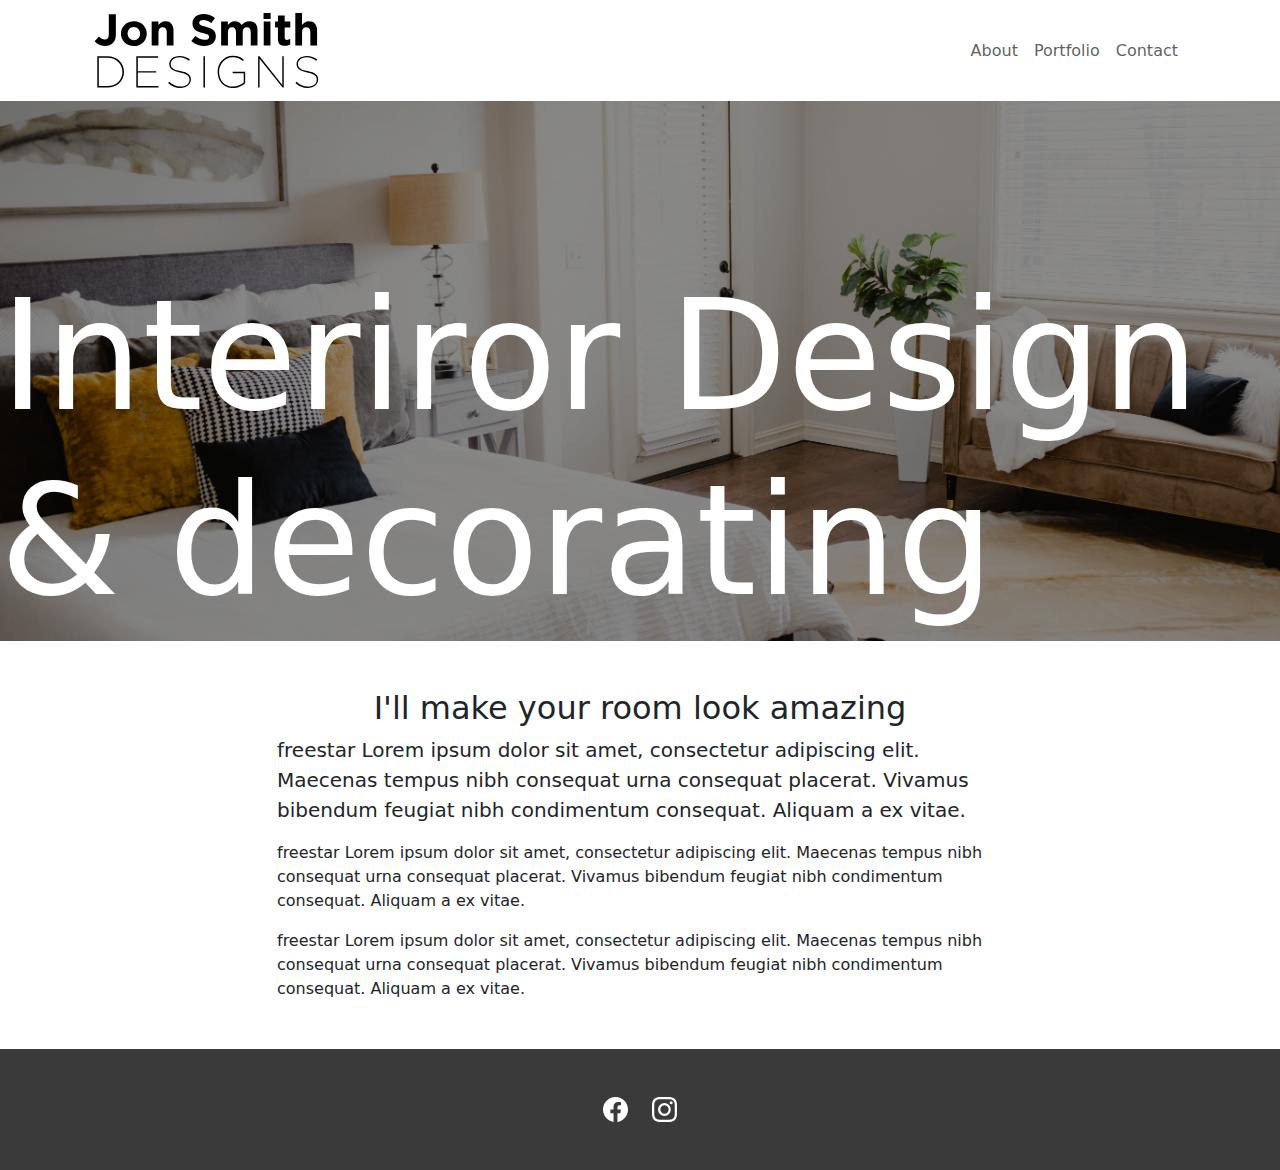
==== index.html @ 22bed63c "testing" ====
<!DOCTYPE html>
<html lang="en">
<head>
<!-- Required meta tags -->
        <meta charset="UTF-8">
        <meta name="viewport" content="width=device-width, initial-scale=1">
<!-- Bootstrap CSS -->
        <link href="https://cdn.jsdelivr.net/npm/bootstrap@5.0.1/dist/css/bootstrap.min.css"
        rel="stylesheet" integrity="sha384-+0n0xVW2eSR5OomGNYDnhzAbDsOXxcvSN1TPprVMTNDbiYZCxYbOOl7+AMvyTG2x"
        crossorigin="anonymous">
        <link rel="stylesheet" type="text/css" href="bootstrap.min.css">
        <link href="custom.css" rel="stylesheet" >
        
        <title>Portfolio | Jon Smith Designs</title>
</head>
<body>
    <div class="container">
    <nav class="navbar navbar-expand-lg navbar-light">
        <div class="container">
            <a class="navbar-brand" href="index-starter.html">
            <img src="jon-smith-title.svg" width="225" height="75" alt="logo for Jon Smith Designs">
        <span class="d-none">Jon Smith Designs</span>
        </a>
        <button
        class="navbar-toggler"
        type="button"
        data-bs-toggle="collapse"
        data-bs-target="#navbarNav"
        aria-controls="navbarNav"
        aria-expanded="false"
        aria-label="Toggle Navigation"
        >
        <span class="navbar-toggler-icon"></span>
        </button>
        <div class="collapse navbar-collapse" id="navbarNav">
            <ul class="navbar-nav ms-auto text-center">
                <li class="nav-item">
                    <a href="about.html" class="nav-link">About</a>
                </li>

                <li class="nav-item">
                    <a href="portfolio.html" class="nav-link">Portfolio</a>
                </li>
                <li class="nav-item">
                    <a href="contact.html" class="nav-link">Contact</a>
                </li>
            </ul>
    </div>
    </nav>
    </div>
<main>
    <header style="background-image: url('index-image.jpg')">
        <div class="color-overlay d-flex justify-content-center align-items-end"> 
             <h1 class="sheet">Interiror Design & decorating</h1>
         </div>
    </header>
    <div class="singleCol mx-auto my-5">
        <div class="container">
            <h2 class="text-center">I'll make your room look amazing</h2>
            <p class="lead">
               freestar Lorem ipsum dolor sit amet, consectetur adipiscing elit. Maecenas tempus nibh consequat urna consequat placerat. Vivamus bibendum feugiat nibh condimentum consequat. Aliquam a ex vitae.
        </p>
        <p>
             freestar Lorem ipsum dolor sit amet, consectetur adipiscing elit. Maecenas tempus nibh consequat urna consequat placerat. Vivamus bibendum feugiat nibh condimentum consequat. Aliquam a ex vitae.
        </p>
        <p>
             freestar Lorem ipsum dolor sit amet, consectetur adipiscing elit. Maecenas tempus nibh consequat urna consequat placerat. Vivamus bibendum feugiat nibh condimentum consequat. Aliquam a ex vitae.
        </p>
        </div>
        
    </div>
</main>
<footer class="py-5">
    <div class="d-flex flex-row justify-content-center">
        <a href="http://aaronhoyt.com/gfy.asp" class="me-4">
            <svg xmlns="http://www.w3.org/2000/svg" width="25" height="25" fill="currentColor" class="bi bi-facebook" viewBox="0 0 16 16">
            <path d="M16 8.049c0-4.446-3.582-8.05-8-8.05C3.58 0-.002 3.603-.002 8.05c0 4.017 2.926 7.347 6.75 7.951v-5.625h-2.03V8.05H6.75V6.275c0-2.017 1.195-3.131 3.022-3.131.876 0 1.791.157 1.791.157v1.98h-1.009c-.993 0-1.303.621-1.303 1.258v1.51h2.218l-.354 2.326H9.25V16c3.824-.604 6.75-3.934 6.75-7.951z"/>
            </svg>
        </a>
        <a href="http://aaronhoyt.com/gfy.asp">
            <svg xmlns="http://www.w3.org/2000/svg" width="25" height="25" fill="currentColor" class="bi bi-instagram" viewBox="0 0 16 16">
            <path d="M8 0C5.829 0 5.556.01 4.703.048 3.85.088 3.269.222 2.76.42a3.917 3.917 0 0 0-1.417.923A3.927 3.927 0 0 0 .42 2.76C.222 3.268.087 3.85.048 4.7.01 5.555 0 5.827 0 8.001c0 2.172.01 2.444.048 3.297.04.852.174 1.433.372 1.942.205.526.478.972.923 1.417.444.445.89.719 1.416.923.51.198 1.09.333 1.942.372C5.555 15.99 5.827 16 8 16s2.444-.01 3.298-.048c.851-.04 1.434-.174 1.943-.372a3.916 3.916 0 0 0 1.416-.923c.445-.445.718-.891.923-1.417.197-.509.332-1.09.372-1.942C15.99 10.445 16 10.173 16 8s-.01-2.445-.048-3.299c-.04-.851-.175-1.433-.372-1.941a3.926 3.926 0 0 0-.923-1.417A3.911 3.911 0 0 0 13.24.42c-.51-.198-1.092-.333-1.943-.372C10.443.01 10.172 0 7.998 0h.003zm-.717 1.442h.718c2.136 0 2.389.007 3.232.046.78.035 1.204.166 1.486.275.373.145.64.319.92.599.28.28.453.546.598.92.11.281.24.705.275 1.485.039.843.047 1.096.047 3.231s-.008 2.389-.047 3.232c-.035.78-.166 1.203-.275 1.485a2.47 2.47 0 0 1-.599.919c-.28.28-.546.453-.92.598-.28.11-.704.24-1.485.276-.843.038-1.096.047-3.232.047s-2.39-.009-3.233-.047c-.78-.036-1.203-.166-1.485-.276a2.478 2.478 0 0 1-.92-.598 2.48 2.48 0 0 1-.6-.92c-.109-.281-.24-.705-.275-1.485-.038-.843-.046-1.096-.046-3.233 0-2.136.008-2.388.046-3.231.036-.78.166-1.204.276-1.486.145-.373.319-.64.599-.92.28-.28.546-.453.92-.598.282-.11.705-.24 1.485-.276.738-.034 1.024-.044 2.515-.045v.002zm4.988 1.328a.96.96 0 1 0 0 1.92.96.96 0 0 0 0-1.92zm-4.27 1.122a4.109 4.109 0 1 0 0 8.217 4.109 4.109 0 0 0 0-8.217zm0 1.441a2.667 2.667 0 1 1 0 5.334 2.667 2.667 0 0 1 0-5.334z"/>
</svg>
        </a>
    </div>
</footer>


<script src="https://cdn.jsdelivr.net/npm/bootstrap@5.0.1/dist/js/bootstrap.bundle.min.js"
integrity="sha384-gtEjrD/SeCtmISkJkNUaaKMoLD0//ElJ19smozuHV6z3Iehds+3Ulb9Bn9Plx0x4"
crossorigin="anonymous"></script>

</body>
</html>
---- custom.css ----
header{
 background: no-repeat center center;
 background-size: cover;
 color: white;	
}

.color-overlay{
	background-color: rgba(0, 0, 0, 0.4);
	min-height: 60vh;
}
.sheet{
	font-size: 12vw;

}

.singleCol{
	max-width: 750px;

}
.btn-outline-dark{
	background-color: #C60000;
}
.btn-outline-dark:hover{
	background-color: #FF3939;
	color: #FF6464;
}
footer{
	background-color: #3a3a3a;


}
footer a{
	color: white;
}
footer a:hover{
	color: #dfdfdf;
}
@media (max-width: 767.98px){
	.color-overlay{
		min-height: 30vh;
	}
}
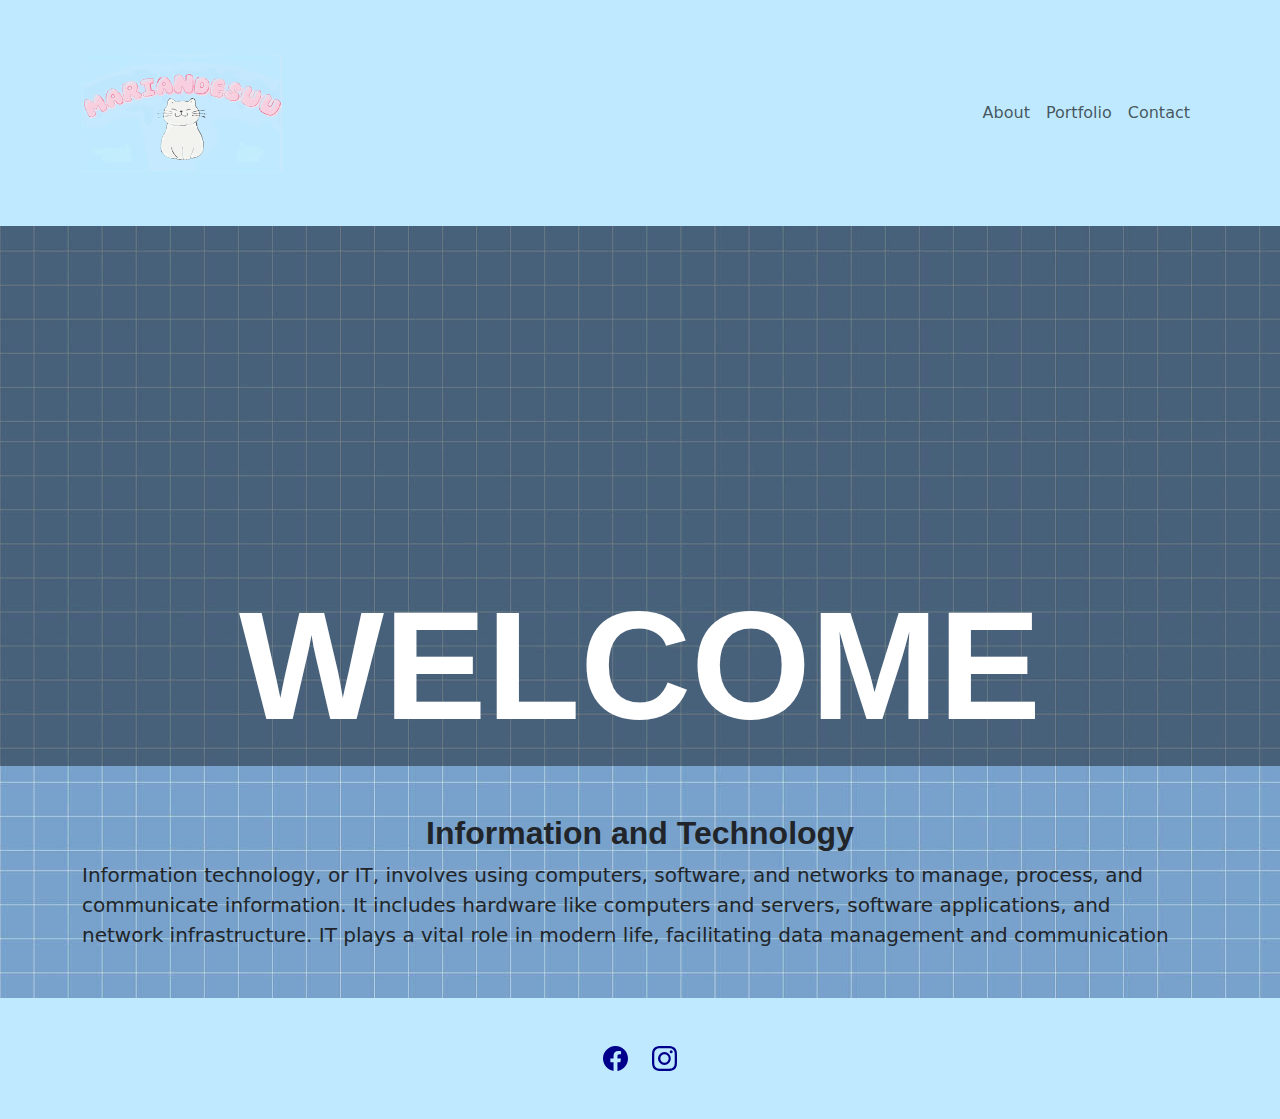
==== commit d1ef9a6a: "final" ====
--- a/index.html
+++ b/index.html
@@ -10,15 +10,17 @@
         crossorigin="anonymous">
         <link rel="stylesheet" type="text/css" href="bootstrap.min.css">
         <link href="custom.css" rel="stylesheet" >
+        <link href="https://fonts.cdnfonts.com/css/snacker-comic-personal-use-only" rel="stylesheet">
+                
         
-        <title>Portfolio | Jon Smith Designs</title>
+        <title>index | Marian Designs</title>
 </head>
 <body>
-    <div class="container">
+    <div class="containers">
     <nav class="navbar navbar-expand-lg navbar-light">
         <div class="container">
-            <a class="navbar-brand" href="index-starter.html">
-            <img src="jon-smith-title.svg" width="225" height="75" alt="logo for Jon Smith Designs">
+            <a class="navbar-brand" href="index.html">
+            <img src="logo.svg" width="225" height="75" alt="logo for Marian">
         <span class="d-none">Jon Smith Designs</span>
         </a>
         <button
@@ -51,21 +53,15 @@
 <main>
     <header style="background-image: url('index-image.jpg')">
         <div class="color-overlay d-flex justify-content-center align-items-end"> 
-             <h1 class="sheet">Interiror Design & decorating</h1>
+             <h1 class="sheet">WELCOME</h1>
          </div>
     </header>
     <div class="singleCol mx-auto my-5">
         <div class="container">
-            <h2 class="text-center">I'll make your room look amazing</h2>
+            <h2 class="text-center">Information and Technology</h2>
             <p class="lead">
-               freestar Lorem ipsum dolor sit amet, consectetur adipiscing elit. Maecenas tempus nibh consequat urna consequat placerat. Vivamus bibendum feugiat nibh condimentum consequat. Aliquam a ex vitae.
-        </p>
-        <p>
-             freestar Lorem ipsum dolor sit amet, consectetur adipiscing elit. Maecenas tempus nibh consequat urna consequat placerat. Vivamus bibendum feugiat nibh condimentum consequat. Aliquam a ex vitae.
-        </p>
-        <p>
-             freestar Lorem ipsum dolor sit amet, consectetur adipiscing elit. Maecenas tempus nibh consequat urna consequat placerat. Vivamus bibendum feugiat nibh condimentum consequat. Aliquam a ex vitae.
-        </p>
+              Information technology, or IT, involves using computers, software, and networks to manage, process, and communicate information. It includes hardware like computers and servers, software applications, and network infrastructure. IT plays a vital role in modern life, facilitating data management and communication
+        
         </div>
         
     </div>
--- a/custom.css
+++ b/custom.css
@@ -4,12 +4,40 @@
  color: white;	
 }
 
+body{
+	background-image: url('bg.jpeg')
+}
+h1,h2{
+ font-family: 'Snacker Comic Personal Use Only', sans-serif;
+ font-weight: bolder;
+                                                
+}
+.containers{
+	background-color: #BEE9FE;
+
+}
+.navbar-brand img {
+	width: 200px;
+	height: auto;
+}
+.card{
+	border-style: solid;
+	border-width: 3px;
+	height: 100%;
+}
+.card-img-top{
+	height: 50%;
+}
 .color-overlay{
 	background-color: rgba(0, 0, 0, 0.4);
 	min-height: 60vh;
 }
+.card-img-top{
+	height: 100%;
+}
 .sheet{
 	font-size: 12vw;
+}
 
 }
 
@@ -18,22 +46,22 @@
 
 }
 .btn-outline-dark{
-	background-color: #C60000;
+	background-color: #BEE9FE;
 }
 .btn-outline-dark:hover{
-	background-color: #FF3939;
+	background-color: #79A1C5;
 	color: #FF6464;
 }
 footer{
-	background-color: #3a3a3a;
+	background-color: #BEE9FE;
 
 
 }
 footer a{
-	color: white;
+	color: darkblue;
 }
 footer a:hover{
-	color: #dfdfdf;
+	color: #BEE9FE;
 }
 @media (max-width: 767.98px){
 	.color-overlay{
